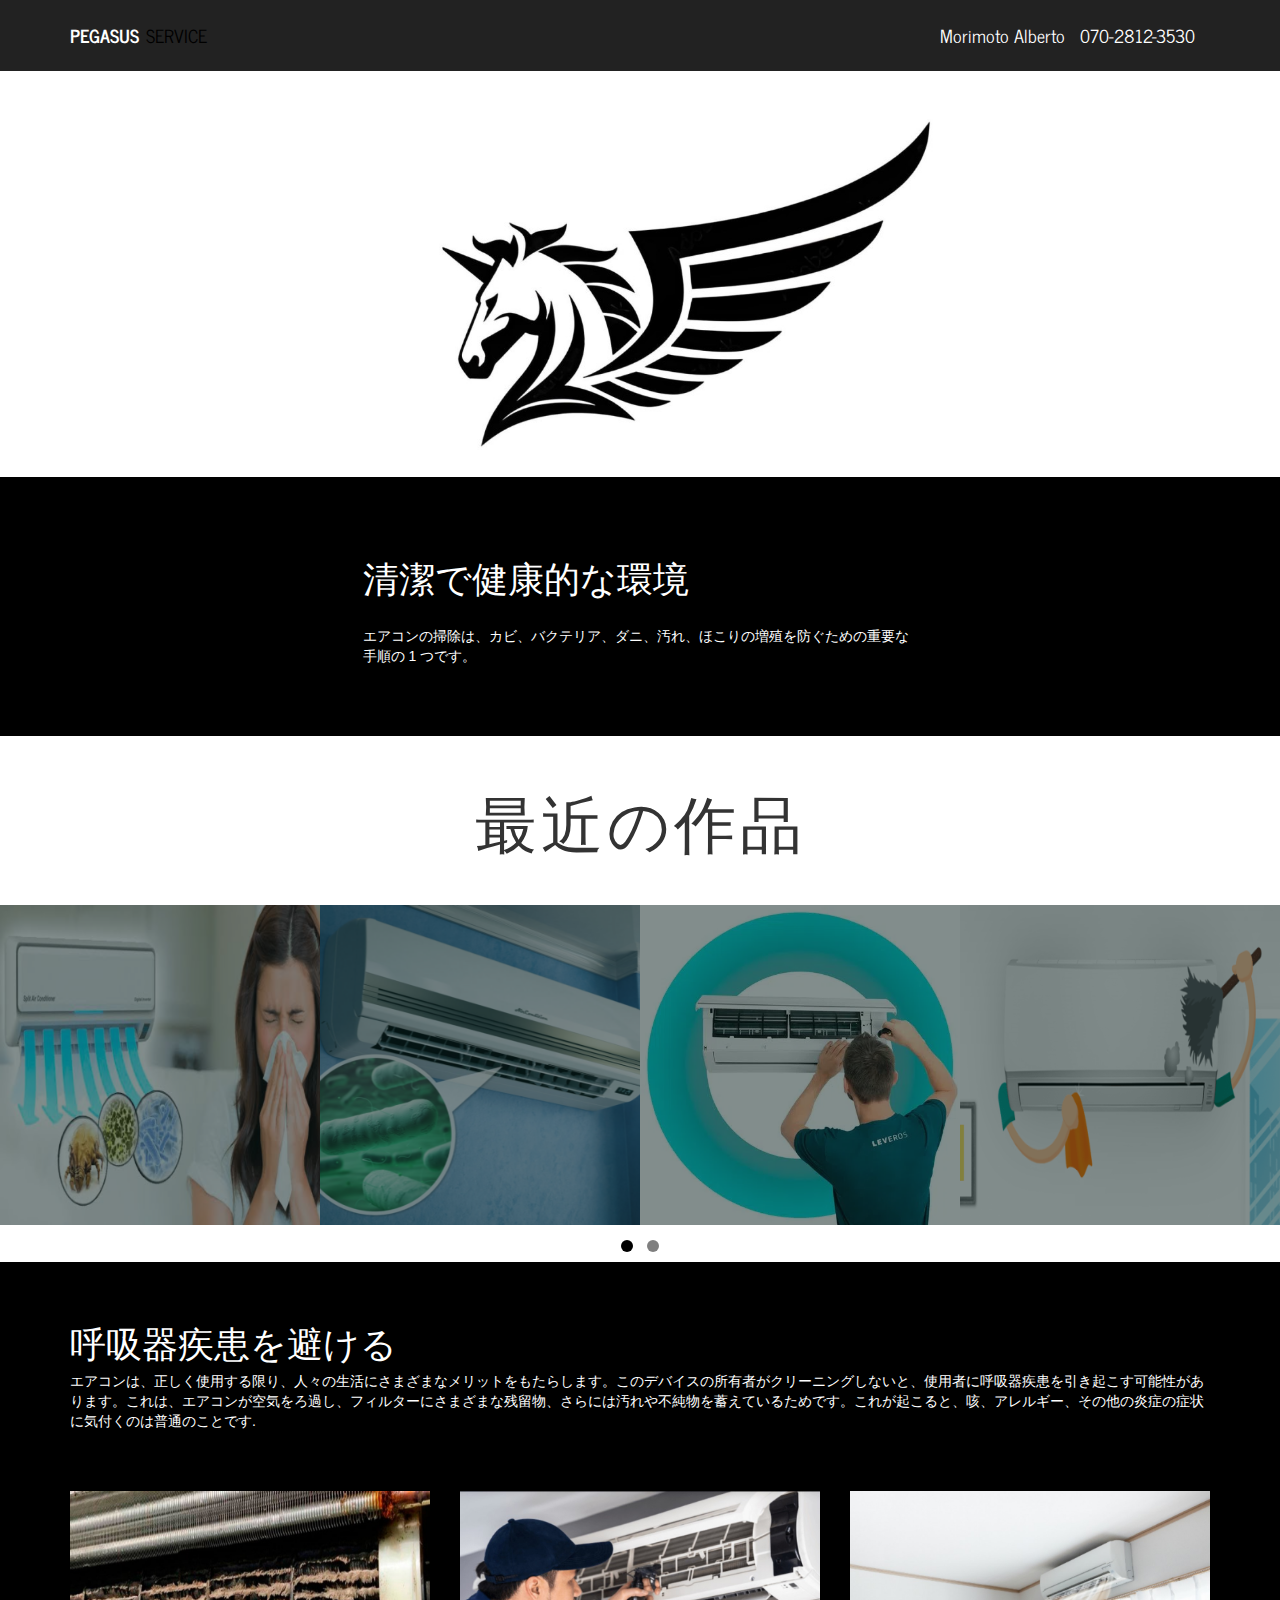
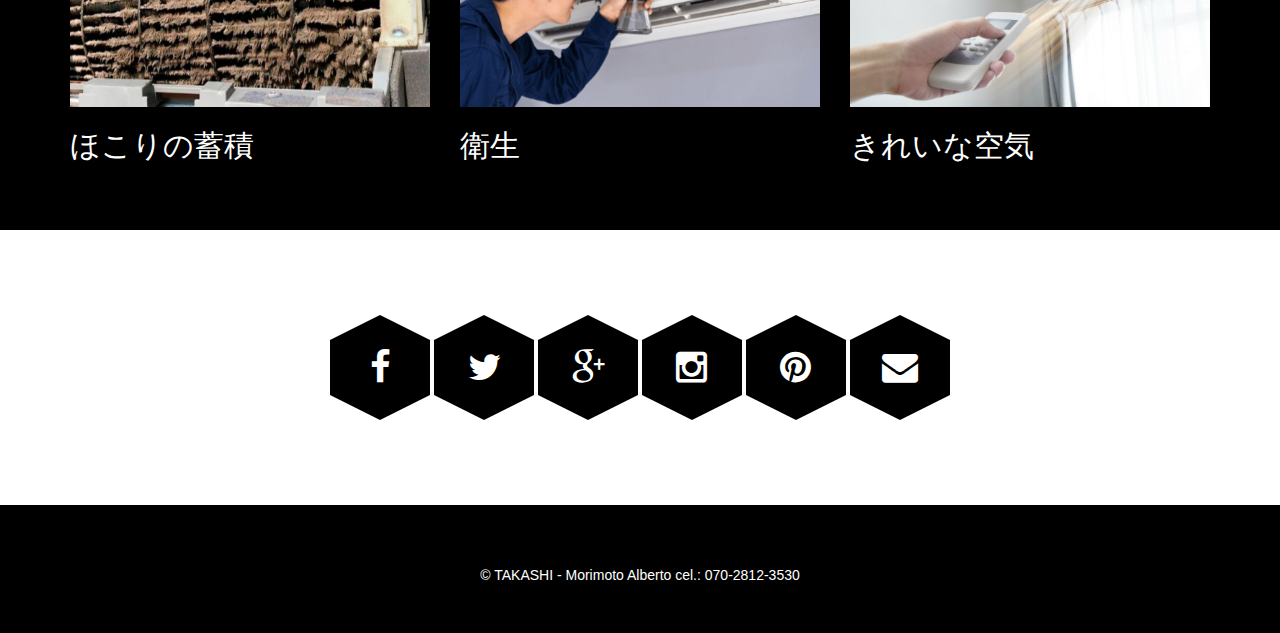
==== index.html @ 739e8489 "'subindo_para_apresentação'" ====
<!DOCTYPE html>

<html class="no-js">
    <head>
        <meta charset="utf-8">
        <meta http-equiv="X-UA-Compatible" content="IE=edge">
        <title>Pegasus Service</title>
        <meta name="description" content="">
        <meta name="viewport" content="width=device-width, initial-scale=1">

        <link rel="stylesheet" href="css/bootstrap.min.css">
        <link href="css/font-awesome.min.css" rel="stylesheet">

        <!-- Favicon-->
        <link rel="shortcut icon" href="favicon.ico" type="image/x-icon">

        <!-- Important Owl stylesheet -->
        <link rel="stylesheet" href="owl-carousel/owl.carousel.css">

        <!-- Default Theme -->
        <link rel="stylesheet" href="owl-carousel/owl.theme.css">
        <link href='http://fonts.googleapis.com/css?family=Oswald:400,300,700' rel='stylesheet' type='text/css'>
        <link href='http://fonts.googleapis.com/css?family=News+Cycle:400,700' rel='stylesheet' type='text/css'>
        <link rel="stylesheet" href="css/main.css">

        <script src="js/vendor/modernizr-2.6.2-respond-1.1.0.min.js"></script>
    </head>


    <body>
        <div id="top" class="navbar navbar-dark navbar-fixed-top" role="navigation">
            <div class="container">
                <div class="navbar-header">
                    <button type="button" class="navbar-toggle" data-toggle="collapse" data-target=".navbar-collapse">
                        <span class="sr-only">Toggle navigation</span>
                        <i class="fa fa-bars fa-2x"></i>
                    </button>
                    <a class="navbar-brand" href="#"><strong>PEGASUS</strong>  SERVICE</a>
                </div>
                <div class='right'>                    
                    <div class="navbar-brand">Morimoto Alberto</div>
                    <div class="navbar-brand">070-2812-3530</div>
                </div><!--/.navbar-collapse -->
            </div>
        </div>

        <div class="">
            <img src="img/logo.jpg" alt="">
        </div>

        <div id="about" class="content-block content-block-cyan">
            <div class="container">
                <div class="row">
                    <div class="col-md-6 col-md-offset-3">
                        <h1>清潔で健康的な環境</h1>
                        <p>
                            エアコンの掃除は、カビ、バクテリア、ダニ、汚れ、ほこりの増殖を防ぐための重要な手順の 1 つです。
                        </p>
                    </div>
                </div>
            </div>
        </div>

        <div id="projects" class="recent-projects">
            <div class="recent-projects-title">
                最近の作品
            </div>

            <div class="recent-projects-content content-block-gray">
                <div id="owl-example" class="owl-carousel">
                    <div>
                        <img src="img/recent1.jpg" alt="">
                    </div>
                    <div>
                        <img src="img/recent2.jpg" alt="">
                    </div>
                    <div>
                        <img src="img/recent3.jpg" alt="">
                    </div>
                    <div>
                        <img src="img/recent4.jpg" alt="">
                    </div>
                    <div>
                        <img src="img/recent5.jpg" alt="">
                    </div>
                    <div>
                        <img src="img/recent6.jpg" alt="">
                    </div>
                </div>
            </div>
        </div><!-- /.recent-projects -->


        <div id="blog" class="content-block content-block-gray2">
            <div class="container">
                <header class="block-heading cleafix">
                    <h1>呼吸器疾患を避ける</h1>
                    <p>エアコンは、正しく使用する限り、人々の生活にさまざまなメリットをもたらします。このデバイスの所有者がクリーニングしないと、使用者に呼吸器疾患を引き起こす可能性があります。これは、エアコンが空気をろ過し、フィルターにさまざまな残留物、さらには汚れや不純物を蓄えているためです。これが起こると、咳、アレルギー、その他の炎症の症状に気付くのは普通のことです.</p>
                </header>
                <section class="block-body">
                    <div class="row">
                        <div class="col-sm-4 blog-post">
                            <img src="img/clean1.jpg" alt="Design Your Mind">
                            <a href="#"><h2>ほこりの蓄積</h2></a>
                        </div>
                        <div class="col-sm-4 blog-post">
                            <img src="img/clean2.jpg" alt="Winter Is Comming">
                            <a href="#"><h2>衛生</h2></a>
                        </div>
                        <div class="col-sm-4 blog-post">
                            <img src="img/clean3.jpg" alt="The Illustration">
                            <a href="#"><h2>きれいな空気</h2></a>
                        </div>
                    </div>
                </section>
            </div><!--/container-->
        </div><!-- /.content-block content-blog-gray -->


        <div id="social" class="content-block">
            <div class="container text-center">
                <div class="hexagon"><a href="#"><i class="fa fa-facebook"></i></a></div>
                <div class="hexagon"><a href="#"><i class="fa fa-twitter"></i></a></div>
                <div class="hexagon"><a href="#"><i class="fa fa-google-plus"></i></a></div>
                <div class="hexagon"><a href="#"><i class="fa fa-instagram"></i></a></div>
                <div class="hexagon"><a href="#"><i class="fa fa-pinterest"></i></a></div>
                <div class="hexagon"><a href="#"><i class="fa fa-envelope"></i></a></div>
            </div>
        </div>


        <footer class="content-block content-block-dark">
            <p>&copy; TAKASHI - <a href="https://themewagon.com/" target="_blank"> Morimoto Alberto cel.: 070-2812-3530</a></p>
        </footer>     

        <script src="js/jquery-2.1.3.min.js"></script>
        <script>window.jQuery || document.write('<script src="js/vendor/jquery-1.11.0.min.js"><\/script>')</script>

        <script src="js/vendor/bootstrap.min.js"></script>
        <!-- Include js plugin -->
        <script src="owl-carousel/owl.carousel.js"></script>

        <script src="js/main.js"></script>

    </body>
</html>
---- css/main.css ----
/*
Theme Name:    Photographer
Theme URI:     http://ThemeWagon.com/photographer
Author:        ThemeWagon
Author URI:    http://ThemeWagon.com/
Description:   Photographer is a single page html template based on bootstrap 3
Version:       1.0.0
License:       GNU General Public License v2 or later
License URI:   http://www.gnu.org/licenses/gpl-2.0.html
*/




/* ========================================================================== 
    General 
========================================================================== */
h1,
h2,
h3,
h4,
h5,
h6,
.navbar {
    /*font-family:'Oswald';*/
    font-family: 'News Cycle', sans-serif;
    /*font-weight:100;*/
    font-weight: 400;
}

body {
    padding-top: 70px;
}

a {
    /*transition*/
    -webkit-transition: all 0.3s;
    -moz-transition: all 0.3s;
    -o-transition: all 0.3s;
    transition: all 0.3s;
}

a {
    color: white;
    border-color: white;
}

a:hover {
    color: white;
    text-decoration: none;
}

.btn-o {
    border: 1px solid black;
    /*border-radius*/
    -webkit-border-radius: 0px;
    -moz-border-radius: 0px;
    border-radius: 0px;
    color: black;
}

.btn-o:hover {
    color: white;
    background: black;
}

img {
    max-width: 100%;
    max-height: 100%;
}

.hexagon {
    width: 100px;
    height: 55px;
    background: black;
    position: relative;
    /*transition*/
    -webkit-transition: all 0.3s;
    -moz-transition: all 0.3s;
    -o-transition: all 0.3s;
    transition: all 0.3s;
}

.hexagon:before {
    content: "";
    position: absolute;
    top: -25px;
    left: 0;
    width: 0;
    height: 0;
    border-left: 50px solid transparent;
    border-right: 50px solid transparent;
    border-bottom: 25px solid black;
    /*transition*/
    -webkit-transition: all 0.3s;
    -moz-transition: all 0.3s;
    -o-transition: all 0.3s;
    transition: all 0.3s;
}

.hexagon:after {
    content: "";
    position: absolute;
    bottom: -25px;
    left: 0;
    width: 0;
    height: 0;
    border-left: 50px solid transparent;
    border-right: 50px solid transparent;
    border-top: 25px solid black;
    /*transition*/
    -webkit-transition: all 0.3s;
    -moz-transition: all 0.3s;
    -o-transition: all 0.3s;
    transition: all 0.3s;
}

.hexagon:hover {
    background: black;
}

.hexagon:hover:before {
    border-bottom-color: white;
}

.hexagon:hover:after {
    border-top-color: white;
}


/* ========================================================================== 
Navigation 
========================================================================== */
.navbar-dark {
    background: #222222;
    z-index: 99999;
}

.navbar-dark a {
    /*color:rgb(153,160,162);*/
    color: black;
}

.navbar-brand {
    height: 70px;
    padding: 25px 15px;
}

.navbar-nav>li>a {
    padding-top: 25px;
    padding-bottom: 25px;
}

.navbar-brand strong {
    color: white;
    margin-right: 2px;
}

.navbar-brand:hover {
    color: white;
    text-decoration: none;
}

.nav>li>a:hover,
.nav>li>a:focus {
    background-color: white;
    color: black;
}


/* ========================================================================== 
Caurosel
========================================================================== */
.carousel-control {
    z-index: 9999;
}

.carousel-control>img {
    position: absolute;
    top: 42%;
    width: 30%;
}

.left.carousel-control>img {
    left: 30%;
}

.right.carousel-control>img {
    right: 30%;
}

.camera-icon {
    position: absolute;
    width: 100%;
    left: 0;
    top: 0;
    text-align: center;
    z-index: 99;
    padding-top: 9%;
}

.camera-icon .circle {
    width: 200px;
    height: 200px;
    line-height: 200px;
    display: inline-block;
    /*border-radius*/
    -webkit-border-radius: 100%;
    -moz-border-radius: 100%;
    border-radius: 100%;
    border: 1px solid white;
    position: relative;
    color: white;
    opacity: .85;
}

.camera-icon .circle i {
    color: white;
    position: absolute;
    z-index: 1;
    left: 28px;
    top: 8px;
    font-size: 38px;
}

.camera-icon .circle .hexagon {
    display: inline-block;
    margin-top: 75px;
    position: relative;
}


/* ========================================================================== 
content-block 
========================================================================== */
.content-block {
    padding: 60px 0;
    width: 100%;
}

.content-block-cyan {
    background: black;
    color: #ECF0F1;
}

.content-block-cyan h1 {
    font-weight: 100;
    text-transform: uppercase;
    margin-bottom: 30px;
}


/* ========================================================================== 
Recent works
========================================================================== */
.recent-projects-title {
    background: white;
    color: #333;
    text-transform: uppercase;
    padding: 40px 0px;
    text-align: center;
    font-size: 62px;
    font-family: 'News Cycle', sans-serif;
    word-spacing: 17px;
    letter-spacing: 4px;
    font-weight: 400;
}

.owl-carousel .owl-item img {
    height: auto;
    width: 100%;
    display: block;
    position: relative;
}

.owl-carousel .item {
    margin: 0px;
}

.owl-item>div {
    position: relative;
}

.owl-item>div a {
    position: absolute;
    bottom: 0px;
    padding: 8px;
    background: rgba(0, 0, 0, 0.75);
    right: 0;
    color: white;
    text-transform: uppercase;
    z-index: 2;
}

.owl-carousel .owl-item div:before {
    top: 0;
    right: 0;
    bottom: 0;
    left: 0;
    position: absolute;
    content: '';
    background: rgba(5, 27, 26, 1);
    z-index: 1;
    opacity: 0.5;
    /*transition*/
    -webkit-transition: opacity 0.4s;
    -moz-transition: opacity 0.4s;
    -o-transition: opacity 0.4s;
    transition: opacity 0.4s;
}

.owl-carousel .owl-item:hover div:before {
    opacity: 0;
}

.owl-theme .owl-controls .owl-page span {
    background: black;
}


/* ========================================================================== 
blog 
========================================================================== */
.block-heading h1 {
    margin-top: 0;
}

.content-block-gray {
    background: white;
}

.content-block-gray2 {
    background: black;
}

.block-heading {
    margin-bottom: 60px;
}


/* ========================================================================== 
Social
========================================================================== */
#social {
    padding: 110px 0;
}

#social .hexagon {
    display: inline-block;
}

#social .hexagon i {
    font-size: 36px;
    color: white;
    line-height: 55px;
    position: relative;
    z-index: 1;
}


/* ========================================================================== 
footer
========================================================================== */
footer.content-block {
    padding: 60px 0 38px;
    width: 100%;
}

.content-block-dark {
    background: black;
}

footer {
    text-align: center;
    color: white;
}


/* ========================================================================== 
Responsive styles
========================================================================== */

@media (max-width:768px) {
    .navbar-nav>li>a {
        padding-top: 10px;
        padding-bottom: 10px;
        text-align: center;
    }

    .navbar-toggle i {
        color: white;
    }

    .navbar-toggle {
        margin-top: 14px;
    }

    .recent-projects-title {
        font-size: 32px;
    }

    .blog-post {
        margin-bottom: 40px;
    }

    #social .hexagon {
        margin-bottom: 60px;
    }

    #social {
        padding-bottom: 70px;
    }
}

#menu>li>a {
    color: white;
}

#menu>li>a:hover {
    color: black;
    text-decoration: none;
}

h1,
p {
    color: white;
}

.right {
    float: right;
    color: white;
}
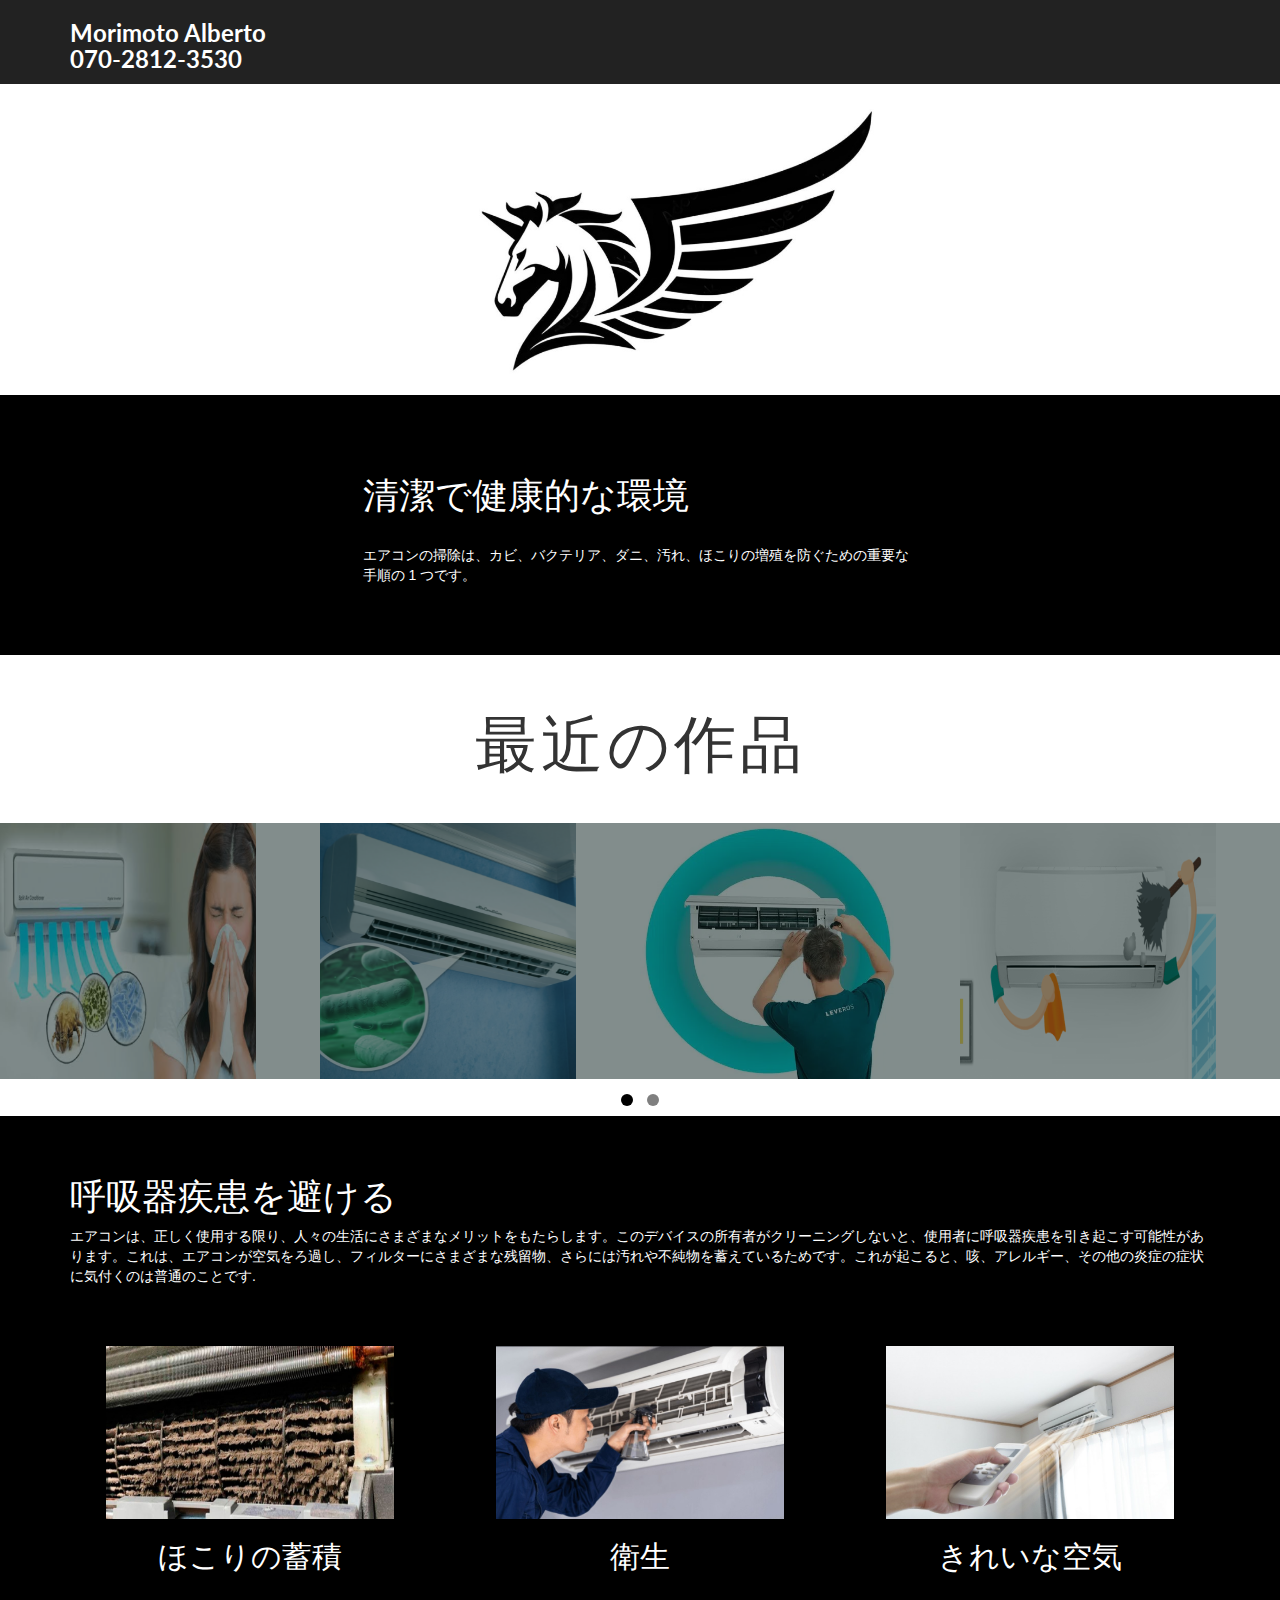
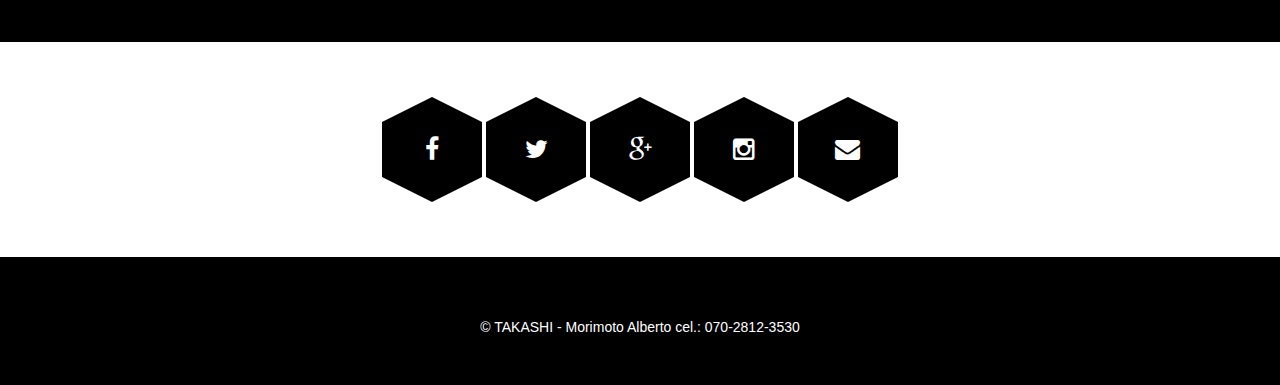
==== commit 5e9488c8: "'ajustes_navbar_responsivo_celular'" ====
--- a/index.html
+++ b/index.html
@@ -10,6 +10,10 @@
 
         <link rel="stylesheet" href="css/bootstrap.min.css">
         <link href="css/font-awesome.min.css" rel="stylesheet">
+        <link rel="preconnect" href="https://fonts.googleapis.com">
+        <link rel="preconnect" href="https://fonts.gstatic.com" crossorigin>
+        <link href="https://fonts.googleapis.com/css2?family=Lato:ital,wght@1,300&display=swap" rel="stylesheet">
+        <link href="https://fonts.googleapis.com/css2?family=Lobster&display=swap" rel="stylesheet"> 
 
         <!-- Favicon-->
         <link rel="shortcut icon" href="favicon.ico" type="image/x-icon">
@@ -19,7 +23,6 @@
 
         <!-- Default Theme -->
         <link rel="stylesheet" href="owl-carousel/owl.theme.css">
-        <link href='http://fonts.googleapis.com/css?family=Oswald:400,300,700' rel='stylesheet' type='text/css'>
         <link href='http://fonts.googleapis.com/css?family=News+Cycle:400,700' rel='stylesheet' type='text/css'>
         <link rel="stylesheet" href="css/main.css">
 
@@ -30,21 +33,13 @@
     <body>
         <div id="top" class="navbar navbar-dark navbar-fixed-top" role="navigation">
             <div class="container">
-                <div class="navbar-header">
-                    <button type="button" class="navbar-toggle" data-toggle="collapse" data-target=".navbar-collapse">
-                        <span class="sr-only">Toggle navigation</span>
-                        <i class="fa fa-bars fa-2x"></i>
-                    </button>
-                    <a class="navbar-brand" href="#"><strong>PEGASUS</strong>  SERVICE</a>
+                <div id='contact' class="navbar-header">
+                    <h3><strong>Morimoto Alberto <br> 070-2812-3530</strong></h3>
                 </div>
-                <div class='right'>                    
-                    <div class="navbar-brand">Morimoto Alberto</div>
-                    <div class="navbar-brand">070-2812-3530</div>
-                </div><!--/.navbar-collapse -->
             </div>
         </div>
 
-        <div class="">
+        <div align='center'>
             <img src="img/logo.jpg" alt="">
         </div>
 
@@ -99,15 +94,15 @@
                 </header>
                 <section class="block-body">
                     <div class="row">
-                        <div class="col-sm-4 blog-post">
+                        <div class="col-sm-4 blog-post" align='center'>
                             <img src="img/clean1.jpg" alt="Design Your Mind">
                             <a href="#"><h2>ほこりの蓄積</h2></a>
                         </div>
-                        <div class="col-sm-4 blog-post">
+                        <div class="col-sm-4 blog-post" align='center'>
                             <img src="img/clean2.jpg" alt="Winter Is Comming">
                             <a href="#"><h2>衛生</h2></a>
                         </div>
-                        <div class="col-sm-4 blog-post">
+                        <div class="col-sm-4 blog-post" align='center'>
                             <img src="img/clean3.jpg" alt="The Illustration">
                             <a href="#"><h2>きれいな空気</h2></a>
                         </div>
@@ -123,7 +118,6 @@
                 <div class="hexagon"><a href="#"><i class="fa fa-twitter"></i></a></div>
                 <div class="hexagon"><a href="#"><i class="fa fa-google-plus"></i></a></div>
                 <div class="hexagon"><a href="#"><i class="fa fa-instagram"></i></a></div>
-                <div class="hexagon"><a href="#"><i class="fa fa-pinterest"></i></a></div>
                 <div class="hexagon"><a href="#"><i class="fa fa-envelope"></i></a></div>
             </div>
         </div>
--- a/css/main.css
+++ b/css/main.css
@@ -22,9 +22,8 @@
 h5,
 h6,
 .navbar {
-    /*font-family:'Oswald';*/
     font-family: 'News Cycle', sans-serif;
-    /*font-weight:100;*/
+    font-family: 'Lato', sans-serif;
     font-weight: 400;
 }
 
@@ -32,7 +31,8 @@
     padding-top: 70px;
 }
 
-a {
+a,
+h3 {
     /*transition*/
     -webkit-transition: all 0.3s;
     -moz-transition: all 0.3s;
@@ -65,8 +65,8 @@
 }
 
 img {
-    max-width: 100%;
-    max-height: 100%;
+    max-width: 80%;
+    max-height: 80%;
 }
 
 .hexagon {
@@ -342,7 +342,7 @@
 Social
 ========================================================================== */
 #social {
-    padding: 110px 0;
+    padding: 80px 0;
 }
 
 #social .hexagon {
@@ -350,7 +350,7 @@
 }
 
 #social .hexagon i {
-    font-size: 36px;
+    font-size: 25px;
     color: white;
     line-height: 55px;
     position: relative;
@@ -404,12 +404,17 @@
     }
 
     #social .hexagon {
-        margin-bottom: 60px;
+        margin-bottom: 30px;
     }
 
     #social {
-        padding-bottom: 70px;
-    }
+        padding-bottom: 60px;
+    }
+
+    #contact {
+        margin-left: 20px;
+    }
+
 }
 
 #menu>li>a {
@@ -422,6 +427,7 @@
 }
 
 h1,
+h3,
 p {
     color: white;
 }
@@ -429,4 +435,32 @@
 .right {
     float: right;
     color: white;
+}
+
+.mb-0 {
+    margin-bottom: 0 !important;
+}
+
+.mb-1 {
+    margin-bottom: 0.25rem !important;
+}
+
+.mb-2 {
+    margin-bottom: 0.5rem !important;
+}
+
+.mb-3 {
+    margin-bottom: 1rem !important;
+}
+
+.mb-4 {
+    margin-bottom: 1.5rem !important;
+}
+
+.mb-5 {
+    margin-bottom: 3rem !important;
+}
+
+.mb-auto {
+    margin-bottom: auto !important;
 }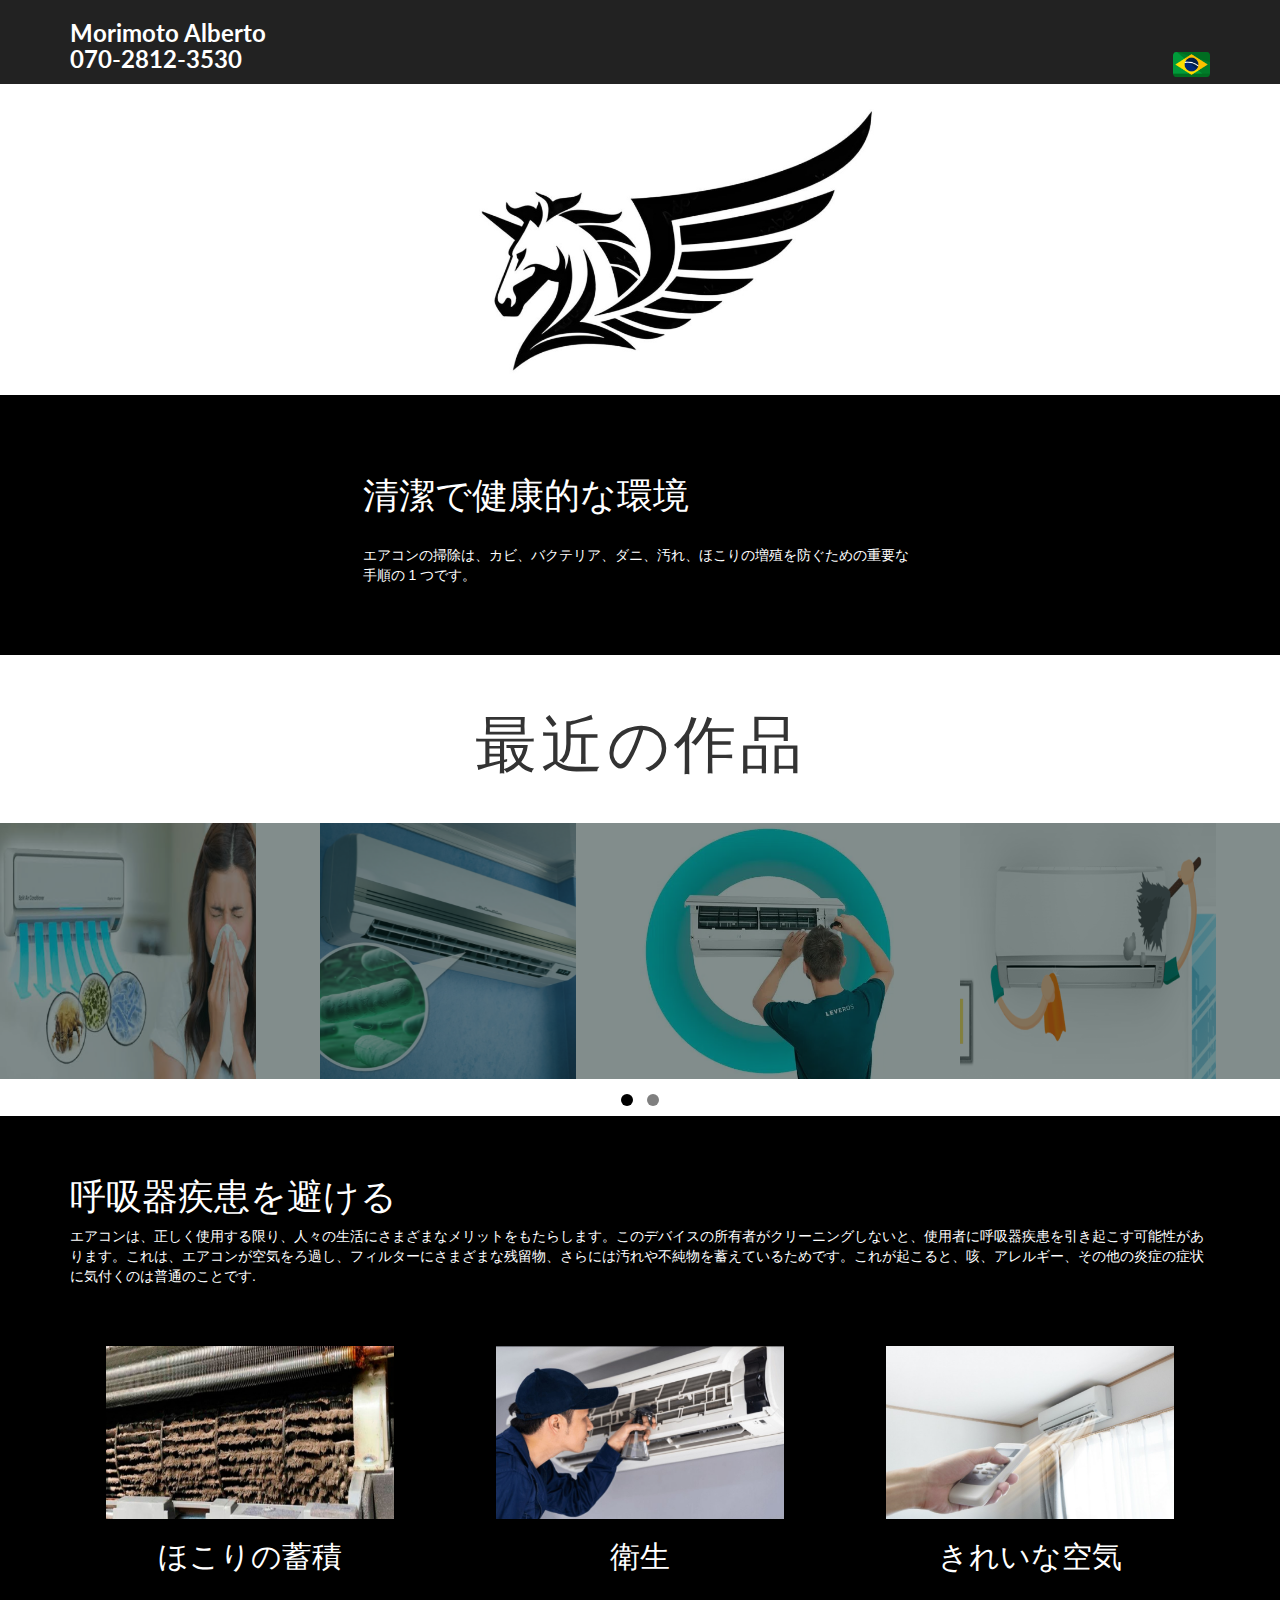
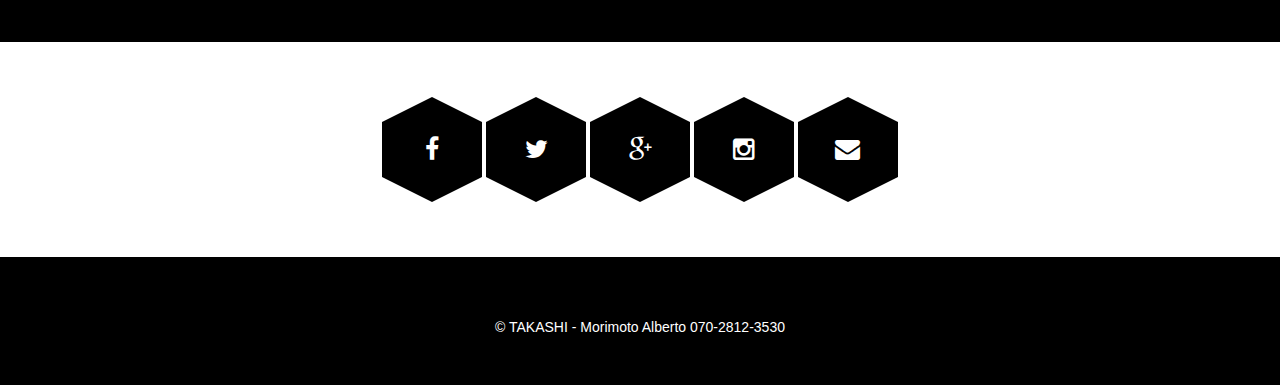
==== commit 4d7e88ea: "'translate'" ====
--- a/index.html
+++ b/index.html
@@ -31,10 +31,10 @@
 
 
     <body>
-        <div id="top" class="navbar navbar-dark navbar-fixed-top" role="navigation">
-            <div class="container">
-                <div id='contact' class="navbar-header">
-                    <h3><strong>Morimoto Alberto <br> 070-2812-3530</strong></h3>
+        <div class="container">
+            <div id="top" class="navbar navbar-dark navbar-fixed-top">
+                <div class='container'>
+                    <h3><strong>Morimoto Alberto <br> 070-2812-3530</strong><a href="index_br.html"><img id='bandeira' src="img/brasil.png" align='right'></a></h3>
                 </div>
             </div>
         </div>
@@ -124,7 +124,7 @@
 
 
         <footer class="content-block content-block-dark">
-            <p>&copy; TAKASHI - <a href="https://themewagon.com/" target="_blank"> Morimoto Alberto cel.: 070-2812-3530</a></p>
+            <p>&copy; TAKASHI - <a href="https://themewagon.com/" target="_blank"> Morimoto Alberto 070-2812-3530</a></p>
         </footer>     
 
         <script src="js/jquery-2.1.3.min.js"></script>
--- a/css/main.css
+++ b/css/main.css
@@ -463,4 +463,12 @@
 
 .mb-auto {
     margin-bottom: auto !important;
+}
+
+#bandeira {
+    max-width: 50px;
+    max-height: 37px;
+    margin: auto;
+    width: auto;
+    height: auto;
 }